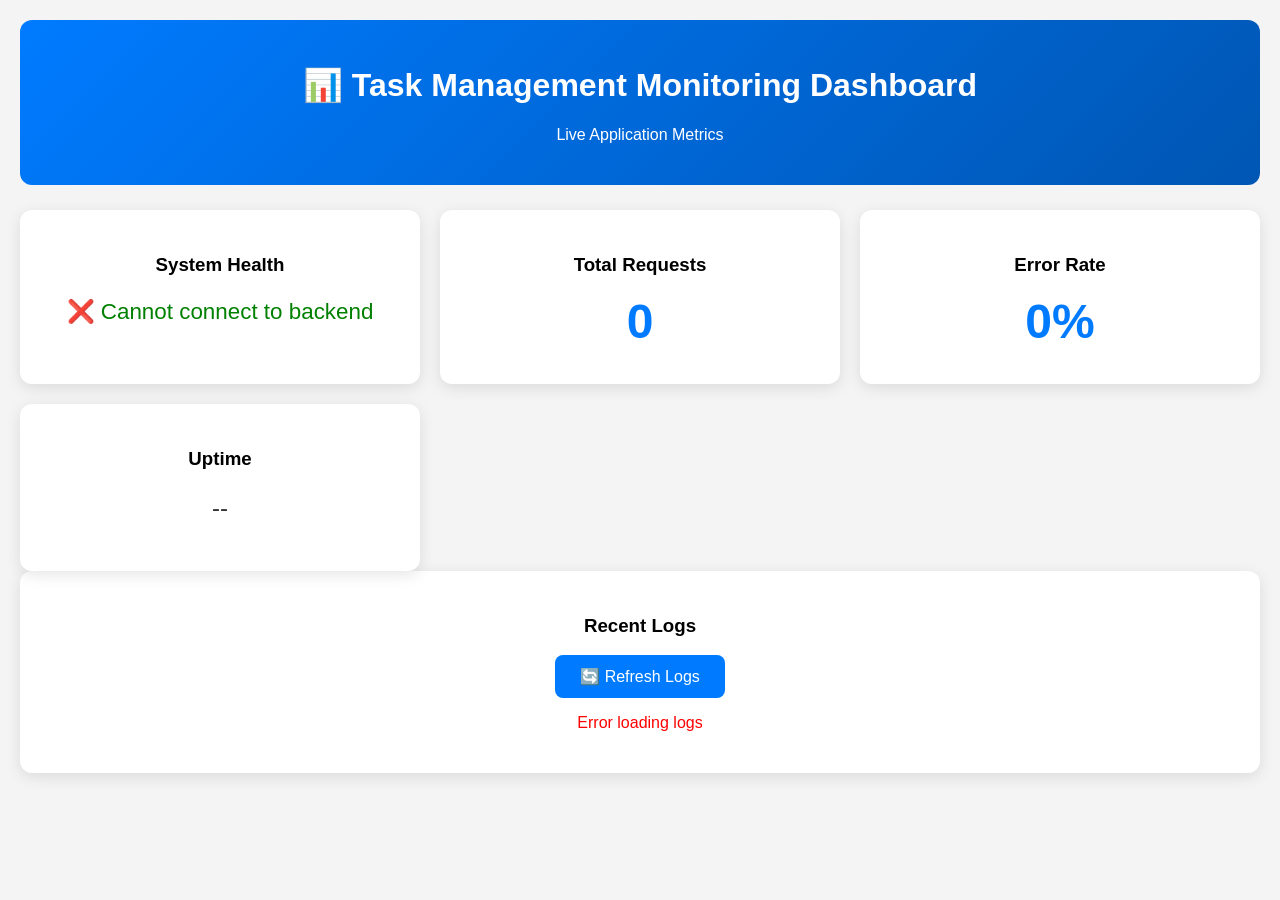
==== Frontend/monitoring.html @ 540e1e37 "Add Docker support + Monitoring Dashboard + Frontend improvements" ====
<!DOCTYPE html>
<html lang="en">

<head>
    <meta charset="UTF-8">
    <meta name="viewport" content="width=device-width, initial-scale=1.0">
    <title>Monitoring Dashboard</title>
    <style>
        body {
            font-family: Arial, sans-serif;
            background: #f4f4f4;
            margin: 0;
            padding: 20px;
        }

        .container {
            max-width: 1300px;
            margin: auto;
        }

        .header {
            background: linear-gradient(135deg, #007bff, #0056b3);
            color: white;
            padding: 25px;
            border-radius: 12px;
            text-align: center;
            margin-bottom: 25px;
        }

        .grid {
            display: grid;
            grid-template-columns: repeat(auto-fit, minmax(300px, 1fr));
            gap: 20px;
        }

        .card {
            background: white;
            padding: 25px;
            border-radius: 12px;
            box-shadow: 0 4px 15px rgba(0, 0, 0, 0.1);
            text-align: center;
        }

        .stat {
            font-size: 3rem;
            font-weight: bold;
            color: #007bff;
            margin: 10px 0;
        }

        .label {
            color: #666;
            font-size: 1.1rem;
        }

        .log {
            padding: 14px;
            margin: 10px 0;
            background: #f8f9fa;
            border-left: 5px solid #28a745;
            border-radius: 8px;
            text-align: left;
        }

        button {
            padding: 12px 25px;
            background: #007bff;
            color: white;
            border: none;
            border-radius: 8px;
            cursor: pointer;
            font-size: 1rem;
        }

        button:hover {
            background: #0056b3;
        }
    </style>
</head>

<body>
    <div class="container">
        <div class="header">
            <h1>📊 Task Management Monitoring Dashboard</h1>
            <p>Live Application Metrics</p>
        </div>

        <div class="grid">
            <div class="card">
                <h3>System Health</h3>
                <p id="health" style="color:green; font-size:1.4rem;">Loading...</p>
            </div>
            <div class="card">
                <h3>Total Requests</h3>
                <p class="stat" id="requests">0</p>
            </div>
            <div class="card">
                <h3>Error Rate</h3>
                <p class="stat" id="errors">0%</p>
            </div>
            <div class="card">
                <h3>Uptime</h3>
                <p id="uptime" style="font-size:1.5rem; color:#333;">--</p>
            </div>
        </div>

        <div class="card">
            <h3>Recent Logs</h3>
            <button onclick="loadLogs()">🔄 Refresh Logs</button>
            <div id="logs" style="margin-top: 15px;"></div>
        </div>
    </div>

    <script>
        const API = "http://127.0.0.1:8000";

        async function refreshDashboard() {
            try {
                const [healthRes, statsRes] = await Promise.all([
                    fetch(`${API}/monitoring/health`),
                    fetch(`${API}/monitoring/stats`)
                ]);

                const health = await healthRes.json();
                const stats = await statsRes.json();

                document.getElementById('health').innerHTML = `✅ Healthy | Uptime: ${health.uptime || 'N/A'}`;
                document.getElementById('requests').textContent = stats.total_requests || 0;
                document.getElementById('errors').textContent = (stats.error_rate || 0) + "%";
                document.getElementById('uptime').textContent = stats.uptime || "N/A";

            } catch (e) {
                document.getElementById('health').innerHTML = "❌ Cannot connect to backend";
                console.error(e);
            }
        }

        async function loadLogs() {
            try {
                const res = await fetch(`${API}/monitoring/logs?limit=10`);
                const data = await res.json();

                let html = "";
                if (data.recent_logs && data.recent_logs.length > 0) {
                    html = data.recent_logs.map(log => `
            <div class="log">
              <small>${log.time}</small> <strong>[${log.level}]</strong> ${log.message}
            </div>
          `).join('');
                } else {
                    html = "<p>No logs available yet.</p>";
                }
                document.getElementById('logs').innerHTML = html;
            } catch (e) {
                document.getElementById('logs').innerHTML = "<p style='color:red'>Error loading logs</p>";
            }
        }

        // Refresh every 4 seconds
        setInterval(refreshDashboard, 4000);
        refreshDashboard();
        loadLogs();
    </script>
</body>

</html>
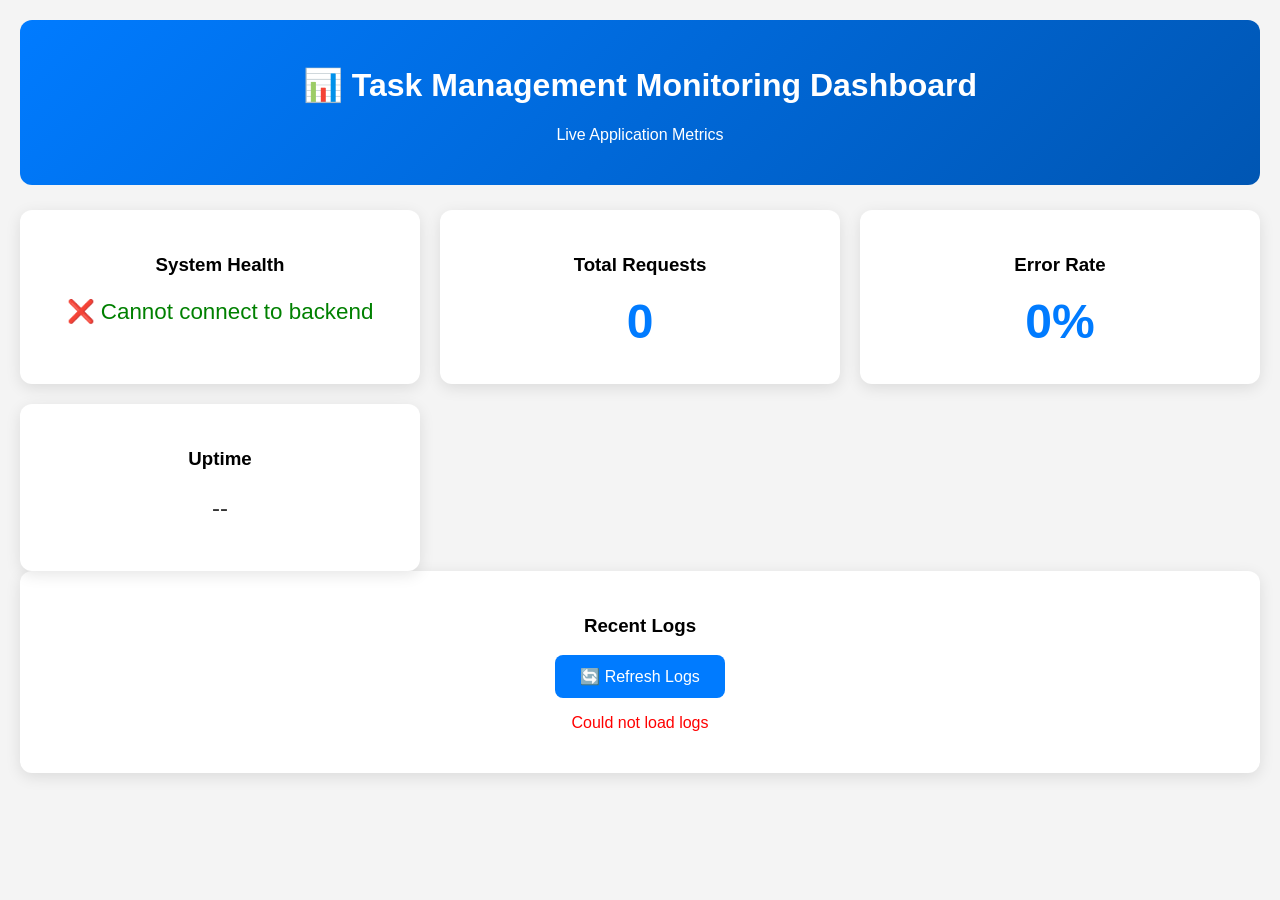
==== commit 9400c5a0: "Updated Monitoring Dashboard with real stats, logs, and middleware" ====
--- a/Frontend/monitoring.html
+++ b/Frontend/monitoring.html
@@ -122,41 +122,52 @@
                 ]);
 
                 const health = await healthRes.json();
-                const stats = await statsRes.json();
 
-                document.getElementById('health').innerHTML = `✅ Healthy | Uptime: ${health.uptime || 'N/A'}`;
-                document.getElementById('requests').textContent = stats.total_requests || 0;
-                document.getElementById('errors').textContent = (stats.error_rate || 0) + "%";
-                document.getElementById('uptime').textContent = stats.uptime || "N/A";
+                let stats = {};
+                if (statsRes.ok) {
+                    stats = await statsRes.json();
+                } else {
+                    console.warn("Stats endpoint returned", statsRes.status);
+                }
+
+                // Update UI safely
+                document.getElementById('health').innerHTML = `✅ Healthy`;
+                document.getElementById('requests').textContent = stats.total_requests ?? 0;
+                document.getElementById('errors').textContent = (stats.error_rate ?? 0) + "%";
+                document.getElementById('uptime').textContent = stats.uptime || health.uptime || "--";
 
             } catch (e) {
+                console.error("Dashboard error:", e);
                 document.getElementById('health').innerHTML = "❌ Cannot connect to backend";
-                console.error(e);
             }
         }
 
         async function loadLogs() {
             try {
-                const res = await fetch(`${API}/monitoring/logs?limit=10`);
+                const res = await fetch(`${API}/monitoring/logs?limit=15`);
                 const data = await res.json();
 
                 let html = "";
                 if (data.recent_logs && data.recent_logs.length > 0) {
                     html = data.recent_logs.map(log => `
-            <div class="log">
-              <small>${log.time}</small> <strong>[${log.level}]</strong> ${log.message}
-            </div>
-          `).join('');
+                <div class="log">
+                    <small>${log.time}</small> 
+                    <strong style="color: ${log.level === 'ERROR' ? '#dc3545' : log.level === 'WARNING' ? '#ffc107' : '#28a745'}">
+                        [${log.level}]
+                    </strong> 
+                    ${log.message}
+                </div>
+            `).join('');
                 } else {
-                    html = "<p>No logs available yet.</p>";
+                    html = "<p>No logs yet. Make some API requests...</p>";
                 }
                 document.getElementById('logs').innerHTML = html;
             } catch (e) {
-                document.getElementById('logs').innerHTML = "<p style='color:red'>Error loading logs</p>";
+                document.getElementById('logs').innerHTML = "<p style='color:red'>Could not load logs</p>";
             }
         }
 
-        // Refresh every 4 seconds
+        // Start everything
         setInterval(refreshDashboard, 4000);
         refreshDashboard();
         loadLogs();
